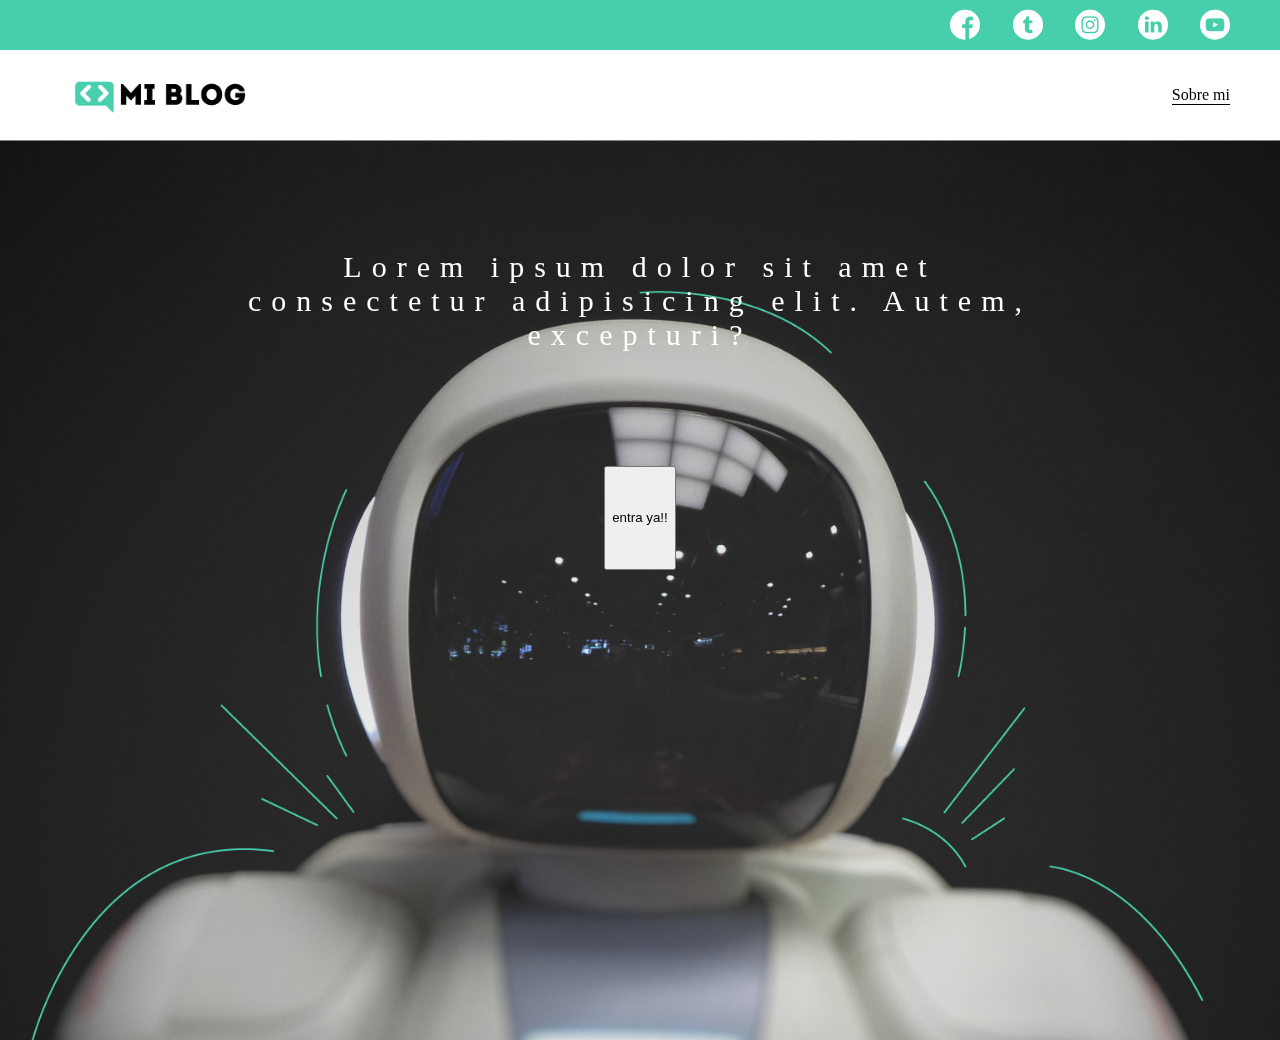
==== index.html @ ae358f39 "first commit" ====
<!DOCTYPE html>
<html lang="en">

<head>
    <meta charset="UTF-8">
    <meta http-equiv="X-UA-Compatible" content="IE=edge">
    <meta name="viewport" content="width=device-width, initial-scale=1.0">
    <title>Mi Blog</title>
    <link rel="stylesheet" href="css/main.css">
    <link rel="stylesheet" href="css/font/flaticon.css">
    <link rel="stylesheet" href="">
</head>

<body>
    <header>
        <section class="header-icons-container">
            <div class="icons">
                <a href=""><span class="flaticon-001-facebook"></span></a>
                <a href=""><span class="flaticon-002-twitter"></span></a>
                <a href=""><span class="flaticon-011-instagram"></span></a>
                <a href=""><span class="flaticon-010-linkedin"></span></a>
                <a href=""><span class="flaticon-008-youtube"></span></a>
            </div>
        </section>
        <nav>
            <section class="nav-logo-container">
                <a href="/"><img src="assets/img/Logo-negro.png" alt="logo de mi blog"></a>
            </section>
            <section class="profile-link">
                <a href="perfil.html">Sobre mi</a>
            </section>
        </nav>
    </header>
    <main class="home-main">
        <section>
            <p class="home-main-text">Lorem ipsum dolor sit amet consectetur adipisicing elit. Autem, excepturi?</p>
        <button class="home-main-button">
            <a href="blogs.html">entra ya!!</a>
        </button>
        </section>
    </main>
</body>

</html>
---- css/main.css ----
body {
    margin: 0;
    padding: 0;
    position: fixed;
    top: 0;
    bottom: 0;
    left: 0;
    right: 0;    
}

a{
    text-decoration: none;
    display: inline;
    color: black;
}

header{
    width: 100vw;
    height: 140px;
    display: grid;
    grid-template-rows: 1fr 1fr;
}

header .header-icons-container {
    width: 100vw;
    height: 50px;
    display: grid;
    background-color: #47cfac;

}

header .header-icons-container .icons{
    width: 300px;
    height: auto;
    display: flex;
    justify-items: flex-end;
    align-items: center;
    justify-content: space-between;
    justify-self: end;
    margin-right: 50px;
}

header .icons span {
    color: white;
}

nav{
    display: grid;
    grid-template-columns: 1fr 1fr;
    height: 90px;
}

nav .nav-logo-container {
    margin-left: 50px;
}

nav .nav-logo-container img {
    width: 220px;
    margin-top: 10px;
}

nav .profile-link {
    display: flex;
    align-items: center;
    justify-content: flex-end;
    margin-right: 50px;
}

nav .profile-link a{
    color: black;
    border-bottom: 1px solid black;
}

.home-main {
    display: grid;
    grid-template-columns: 1fr 4fr 1fr;
    height: 100%;
    background-image: url('../assets/img/Cover.png');
    background-position: center;
    background-repeat: no-repeat;
    background-size: cover;
}

.home-main section {
    display: grid;
    grid-column: 2;
    justify-items: center;
    height: 350px;
    margin-top: 80px;
}

.home-main-text {
    font-size: 30px;
    font-weight: 700px;
    letter-spacing: 10px;
    color: white;
    text-align: center;
}
---- css/font/flaticon.css ----
/*
  	Flaticon icon font: Flaticon
  	Creation date: 20/12/2018 09:27
  	*/

@font-face {
  font-family: "Flaticon";
  src: url("./Flaticon.eot");
  src: url("./Flaticon.eot?#iefix") format("embedded-opentype"),
       url("./Flaticon.woff") format("woff"),
       url("./Flaticon.ttf") format("truetype"),
       url("./Flaticon.svg#Flaticon") format("svg");
  font-weight: normal;
  font-style: normal;
}

@media screen and (-webkit-min-device-pixel-ratio:0) {
  @font-face {
    font-family: "Flaticon";
    src: url("./Flaticon.svg#Flaticon") format("svg");
  }
}

[class^="flaticon-"]:before, [class*=" flaticon-"]:before,
[class^="flaticon-"]:after, [class*=" flaticon-"]:after {   
  font-family: Flaticon;
        font-size: 30px;
font-style: normal;
margin-left: 20px;
}

.flaticon-001-facebook:before { content: "\f100"; }
.flaticon-002-twitter:before { content: "\f101"; }
.flaticon-003-whatsapp:before { content: "\f102"; }
.flaticon-004-groupme:before { content: "\f103"; }
.flaticon-005-kik:before { content: "\f104"; }
.flaticon-006-skype:before { content: "\f105"; }
.flaticon-007-periscope:before { content: "\f106"; }
.flaticon-008-youtube:before { content: "\f107"; }
.flaticon-009-itunes:before { content: "\f108"; }
.flaticon-010-linkedin:before { content: "\f109"; }
.flaticon-011-instagram:before { content: "\f10a"; }
.flaticon-012-messenger:before { content: "\f10b"; }
.flaticon-013-twitter-1:before { content: "\f10c"; }
.flaticon-014-snapchat:before { content: "\f10d"; }
.flaticon-015-reddit:before { content: "\f10e"; }
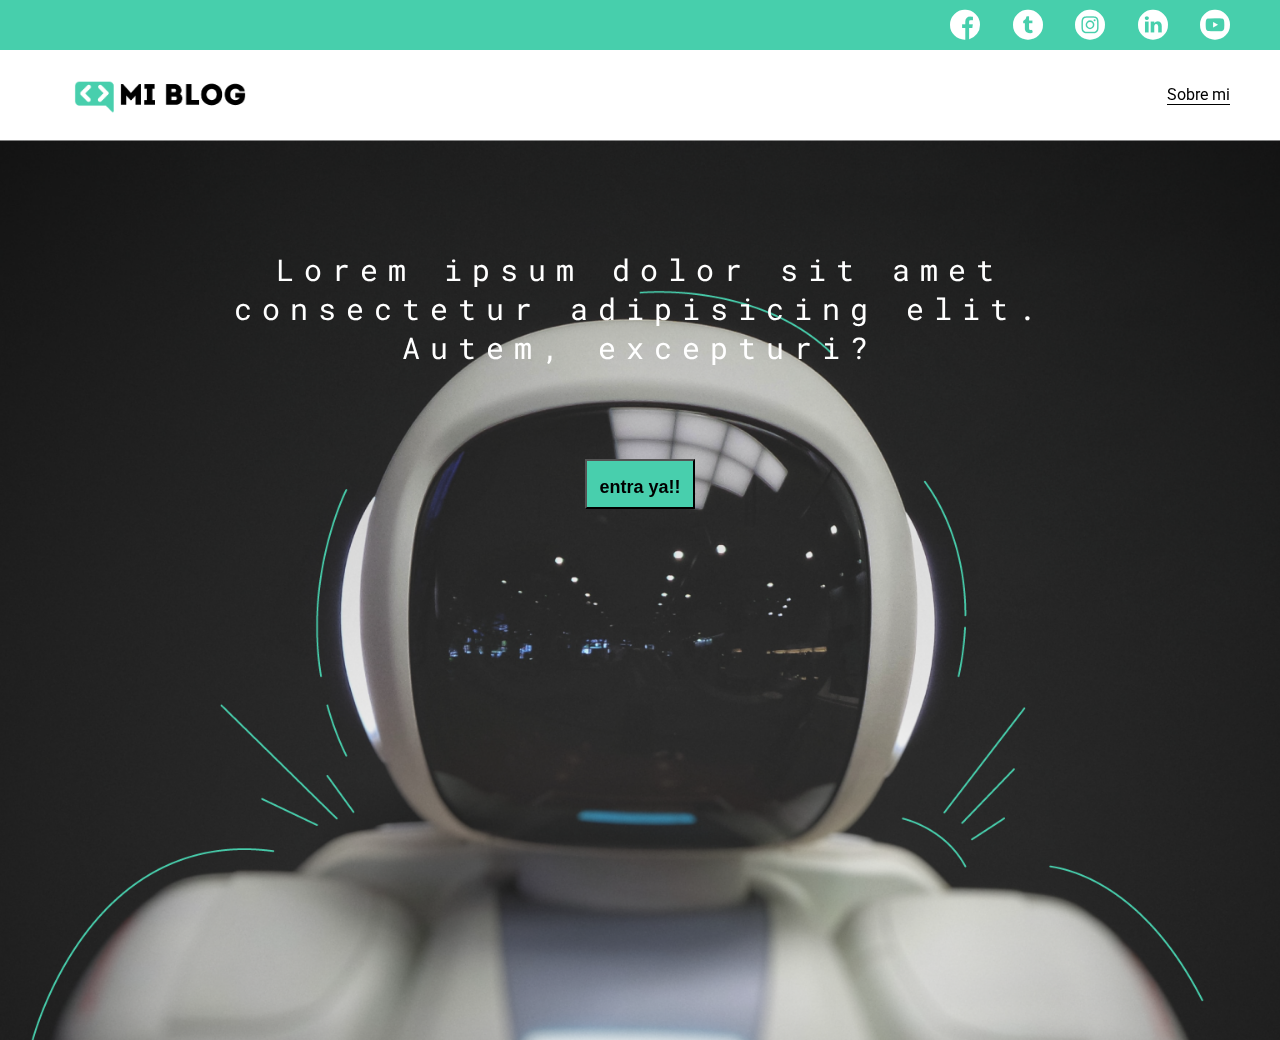
==== commit dd9e0599: "proyecto terminado a falta de Resposive-Design" ====
--- a/index.html
+++ b/index.html
@@ -11,7 +11,7 @@
     <link rel="stylesheet" href="">
 </head>
 
-<body>
+<body class="home-body">
     <header>
         <section class="header-icons-container">
             <div class="icons">
@@ -24,7 +24,7 @@
         </section>
         <nav>
             <section class="nav-logo-container">
-                <a href="/"><img src="assets/img/Logo-negro.png" alt="logo de mi blog"></a>
+                <a href="/index.html"><img src="assets/img/Logo-negro.png" alt="logo de mi blog"></a>
             </section>
             <section class="profile-link">
                 <a href="perfil.html">Sobre mi</a>
@@ -34,11 +34,10 @@
     <main class="home-main">
         <section>
             <p class="home-main-text">Lorem ipsum dolor sit amet consectetur adipisicing elit. Autem, excepturi?</p>
-        <button class="home-main-button">
-            <a href="blogs.html">entra ya!!</a>
-        </button>
+            <button class="home-main-button">
+                <a href="blogs.html">entra ya!!</a>
+            </button>
         </section>
     </main>
 </body>
-
 </html>--- a/css/main.css
+++ b/css/main.css
@@ -1,11 +1,15 @@
+@import url('https://fonts.googleapis.com/css?family=Roboto+Mono:400,500,700|Roboto+Slab:400,700|Roboto:400,500,700,900&display=swap');
+
+/* Global */
+
 body {
     margin: 0;
     padding: 0;
-    position: fixed;
     top: 0;
     bottom: 0;
     left: 0;
-    right: 0;    
+    right: 0;
+    font-family: 'roboto', monospace;    
 }
 
 a{
@@ -14,6 +18,17 @@
     color: black;
 }
 
+.home-body{
+    position: fixed;
+}
+
+.grid-container{
+    max-width: 980px;
+    margin: auto;
+}
+
+/* home */
+
 header{
     width: 100vw;
     height: 140px;
@@ -26,7 +41,6 @@
     height: 50px;
     display: grid;
     background-color: #47cfac;
-
 }
 
 header .header-icons-container .icons{
@@ -90,9 +104,192 @@
 }
 
 .home-main-text {
+    font-family: 'Roboto mono', monospace;
     font-size: 30px;
     font-weight: 700px;
     letter-spacing: 10px;
+    color: black;
+    text-align: center;
     color: white;
-    text-align: center;
-}+}
+
+.home-main-button {
+    width: 110px;
+    height: 50px;
+    background: #48cfad;
+    text-align: center;
+    font-weight: 700;
+    font-size: 18px;
+    line-height: 50px;
+}
+
+/* Blog page */
+
+.blogs-main {
+    display: grid;
+
+}
+
+.blogs-news-container {
+    background-color: #e6e9ed;
+    padding: 0 50px 40px;
+}
+
+.blogs-main-new {
+    display: grid;
+    grid-template-columns: 2fr 1fr;
+    grid-template-rows: 2fr;
+}
+
+.blogs-news-img-container {
+    grid-column: 1;
+}
+
+.blogs-news-img-container img{
+    width: 85%;
+}
+
+.blogs-news-info-container {
+    grid-column: 2;
+}
+
+.blogs-news-info-container p {
+    margin-bottom: 35px;
+}
+
+.blogs-posts-container {
+    padding: 0 50px 40px;
+    display: flex;
+    align-content: center;
+}
+
+.blogs-posts-container h3 {
+    border-bottom: 1px solid #cdd2da;
+    padding-bottom: 20px;
+    text-align: center;
+}
+
+.blogs-button {
+    border: 1px solid #47cfac;
+    padding: 10px 15px;
+    font-size: 12px;
+}
+
+.blogs-posts-container .post-container {
+    display: inline-block;  
+    padding-left: auto;
+    max-width: 30%;
+    margin-bottom: 50px;
+}
+
+.blogs-posts-container .post-container p {
+    margin-bottom: 35px;
+}
+
+.blogs-posts-container .post-container img {
+    width: 100%;
+}
+
+footer{
+    width: 100%;
+    height: 80px;
+    background-color: #22272d;
+    border-top: 35px solid #47cfac;
+    text-align: center; 
+}
+
+footer p {
+    color: white;
+    margin-top: 30px;
+}
+
+/* contacto */
+
+.blogpost-img-container {
+    padding: 0 50px 40px;
+}
+
+.blogpost-img-container img {
+    width: 100%;
+}
+
+.blogpost-main-container {
+    padding: 0 50px 40px;
+}
+
+.blogpost-main-container h3 {
+    border-bottom: 1px solid #cdd2da;
+    padding-bottom: 20px;
+}
+
+.blogpost-main-container div h1 {
+    font-size: 35px;
+}
+
+.contact-main-container{
+    display: flex;
+    background-color: #cdd2da;
+    justify-content: center;
+    height: 300px;
+}
+.contact-main-container section{
+    display: grid;
+    grid-template-columns: 1fr 2fr;
+    width: 500px;
+    align-self: center;
+}
+
+.contact-main-container section img {
+    width: 100px;
+}
+
+.contact-left{
+    justify-items: center;
+}
+
+.contact-right{
+    justify-items: center;
+    margin-left: 80px;
+}
+
+.btn-contact{
+    color: black;
+    border-bottom: 1px solid black;
+}
+
+/* perfil */
+
+.profile-main-container{
+    padding: 70px 40px;
+    background-color: #cdd2da;
+    margin-bottom: 50px;
+}
+
+.profile-main-container img {
+    width: 320px;
+    margin-right: 30px;
+}
+
+.profile-main-container .profile-container {
+    display: flex;
+}
+
+.profile-main-proyects {
+    padding: 0 50px 40px;    
+}
+
+.profile-main-proyects h3 {
+    border-bottom: 1px solid #cdd2da;
+    padding-bottom: 35px;
+    text-align: center;
+}
+
+.proyects-main-container {
+    display: grid;
+    grid-template-columns: 1fr 1fr 1fr;
+}
+
+.proyect-container {
+    padding: 0 5px;
+}
+
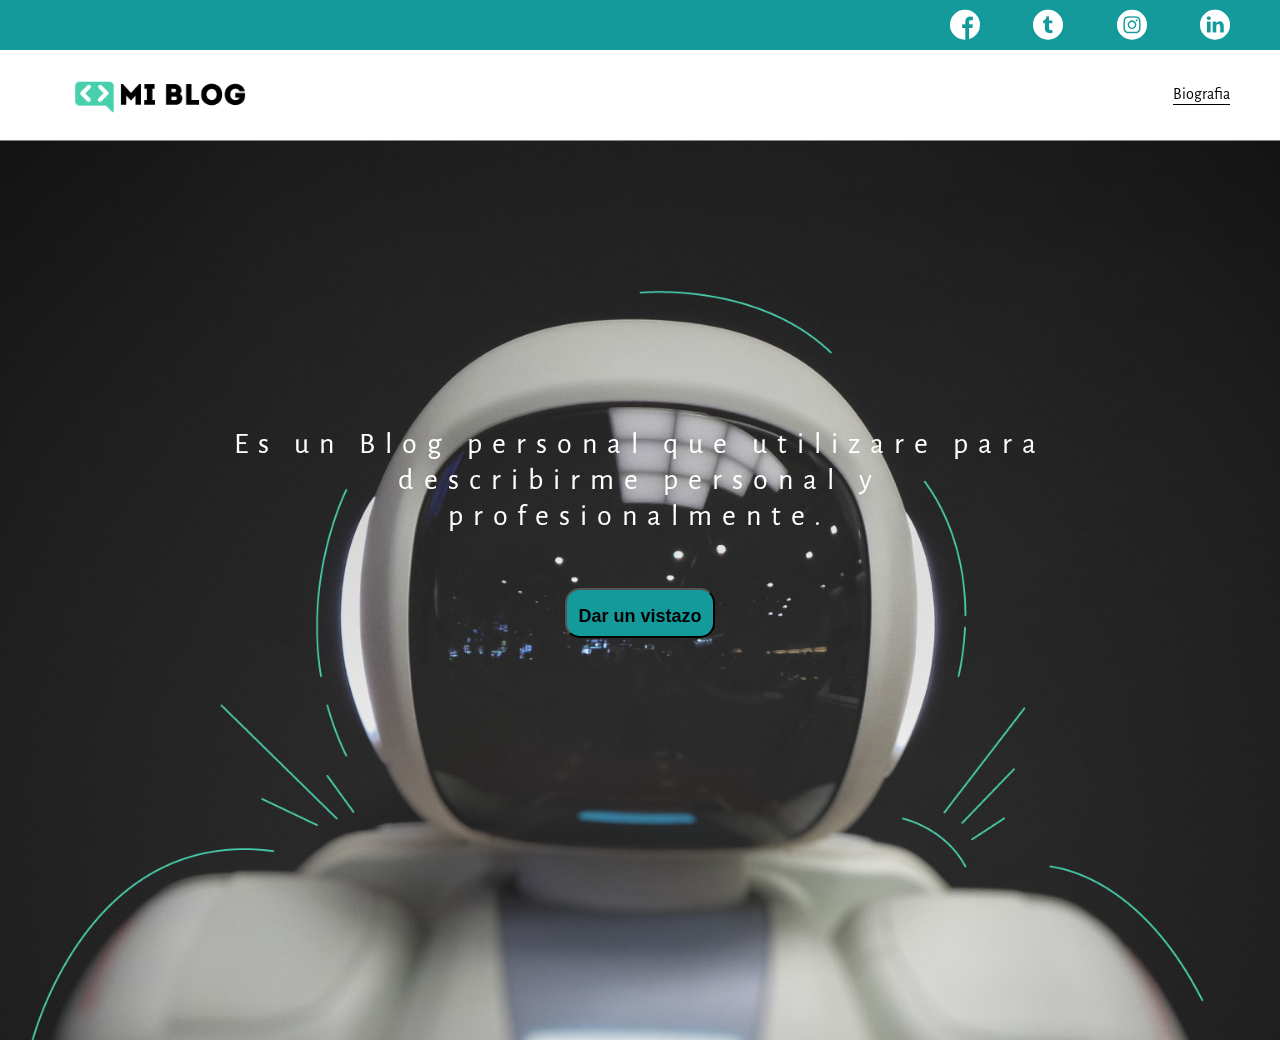
==== commit 2126e05a: "pagina principal por terminar" ====
--- a/index.html
+++ b/index.html
@@ -8,34 +8,34 @@
     <title>Mi Blog</title>
     <link rel="stylesheet" href="css/main.css">
     <link rel="stylesheet" href="css/font/flaticon.css">
-    <link rel="stylesheet" href="">
+    <link rel="stylesheet" href="css/media-queries.css">
 </head>
 
 <body class="home-body">
-    <header>
-        <section class="header-icons-container">
-            <div class="icons">
-                <a href=""><span class="flaticon-001-facebook"></span></a>
-                <a href=""><span class="flaticon-002-twitter"></span></a>
-                <a href=""><span class="flaticon-011-instagram"></span></a>
-                <a href=""><span class="flaticon-010-linkedin"></span></a>
-                <a href=""><span class="flaticon-008-youtube"></span></a>
+    <header class="header">
+        <section class="header__section">
+            <div class="header__icons">
+                <a href="https://www.facebook.com/profile.php?id=100001537331901"  target="_" rel="noopener noreferrer"><span class="flaticon-001-facebook"></span></a>
+                <a href="https://twitter.com/RG_uerrero" target="_blank" rel="noopener noreferrer"><span class="flaticon-002-twitter"></span></a>
+                <a href="https://www.instagram.com/rg_uerrero/" target="_blank" rel="noopener noreferrer"><span class="flaticon-011-instagram"></span></a>
+                <a href="https://www.linkedin.com/in/roberto-guerrero-125870201/" target="_blank" rel="noopener noreferrer"><span class="flaticon-010-linkedin"></span></a>
+                <!-- <a href="" target="_blank" rel="noopener noreferrer"><span class="flaticon-008-youtube"></span></a> -->
             </div>
         </section>
-        <nav>
-            <section class="nav-logo-container">
+        <nav class="nav">
+            <section class="nav__section">
                 <a href="/index.html"><img src="assets/img/Logo-negro.png" alt="logo de mi blog"></a>
             </section>
-            <section class="profile-link">
-                <a href="perfil.html">Sobre mi</a>
+            <section class="profile__link">
+                <a href="perfil.html">Biografia</a>
             </section>
         </nav>
     </header>
-    <main class="home-main">
-        <section>
-            <p class="home-main-text">Lorem ipsum dolor sit amet consectetur adipisicing elit. Autem, excepturi?</p>
-            <button class="home-main-button">
-                <a href="blogs.html">entra ya!!</a>
+    <main class="main__container">
+        <section class="main__section">
+            <p class="main__p">Es un Blog personal que utilizare para describirme personal y profesionalmente.</p>
+            <button class="main__btn">
+                <a href="blogs.html">Dar un vistazo</a>
             </button>
         </section>
     </main>
--- a/css/main.css
+++ b/css/main.css
@@ -1,6 +1,15 @@
-@import url('https://fonts.googleapis.com/css?family=Roboto+Mono:400,500,700|Roboto+Slab:400,700|Roboto:400,500,700,900&display=swap');
+@import url('https://fonts.googleapis.com/css2?family=Alegreya+Sans:wght@100;300;500&display=swap');
 
 /* Global */
+
+:root {
+    --grey: #B4BEC9;
+    --blue-green: #159A9C;
+    --black-blue: #002333;
+    --green-white: #DEEFE7;
+    --white: #FFFFFF;
+    --black: #000000;
+}
 
 body {
     margin: 0;
@@ -9,41 +18,40 @@
     bottom: 0;
     left: 0;
     right: 0;
-    font-family: 'roboto', monospace;    
-}
-
-a{
+    font-family: 'Alegreya Sans', sans-serif;
+}
+
+a {
     text-decoration: none;
     display: inline;
-    color: black;
-}
-
-.home-body{
+    color: var(--black);
+}
+
+.home-body {
     position: fixed;
 }
 
-.grid-container{
+.grid-container {
     max-width: 980px;
     margin: auto;
 }
 
 /* home */
 
-header{
+.header {
     width: 100vw;
     height: 140px;
     display: grid;
     grid-template-rows: 1fr 1fr;
 }
-
-header .header-icons-container {
+.header__section {
     width: 100vw;
     height: 50px;
     display: grid;
-    background-color: #47cfac;
-}
-
-header .header-icons-container .icons{
+    background-color: var(--blue-green);
+}
+
+.header__icons {
     width: 300px;
     height: auto;
     display: flex;
@@ -54,38 +62,38 @@
     margin-right: 50px;
 }
 
-header .icons span {
-    color: white;
-}
-
-nav{
+.header__icons span {
+    color: var(--white);
+}
+
+nav {
     display: grid;
     grid-template-columns: 1fr 1fr;
     height: 90px;
 }
 
-nav .nav-logo-container {
+.nav__section {
     margin-left: 50px;
 }
 
-nav .nav-logo-container img {
+.nav__section img {
     width: 220px;
     margin-top: 10px;
 }
 
-nav .profile-link {
+.profile__link {
     display: flex;
     align-items: center;
     justify-content: flex-end;
     margin-right: 50px;
 }
 
-nav .profile-link a{
-    color: black;
-    border-bottom: 1px solid black;
-}
-
-.home-main {
+.profile__link a {
+    color: var(--black);
+    border-bottom: 1px solid var(--black);
+}
+
+.main__container {
     display: grid;
     grid-template-columns: 1fr 4fr 1fr;
     height: 100%;
@@ -95,32 +103,33 @@
     background-size: cover;
 }
 
-.home-main section {
+.main__section {
     display: grid;
     grid-column: 2;
     justify-items: center;
-    height: 350px;
-    margin-top: 80px;
-}
-
-.home-main-text {
-    font-family: 'Roboto mono', monospace;
+    height: 266px;
+    margin-top: 30%;
+}
+
+.main__p {
+    font-family: 'Alegreya Sans', sans-serif;
     font-size: 30px;
     font-weight: 700px;
     letter-spacing: 10px;
-    color: black;
-    text-align: center;
-    color: white;
-}
-
-.home-main-button {
-    width: 110px;
+    color: var(--black);
+    text-align: center;
+    color: var(--white);
+}
+
+.main__btn {
+    width: 150px;
     height: 50px;
-    background: #48cfad;
+    background: var(--blue-green);
     text-align: center;
     font-weight: 700;
     font-size: 18px;
     line-height: 50px;
+    border-radius: 15px;
 }
 
 /* Blog page */
@@ -131,7 +140,7 @@
 }
 
 .blogs-news-container {
-    background-color: #e6e9ed;
+    background-color: var(--green-white);
     padding: 0 50px 40px;
 }
 
@@ -145,7 +154,7 @@
     grid-column: 1;
 }
 
-.blogs-news-img-container img{
+.blogs-news-img-container img {
     width: 85%;
 }
 
@@ -164,19 +173,19 @@
 }
 
 .blogs-posts-container h3 {
-    border-bottom: 1px solid #cdd2da;
+    border-bottom: 1px solid var(--grey);
     padding-bottom: 20px;
     text-align: center;
 }
 
 .blogs-button {
-    border: 1px solid #47cfac;
+    border: 1px solid var(--blue-green);
     padding: 10px 15px;
     font-size: 12px;
 }
 
 .blogs-posts-container .post-container {
-    display: inline-block;  
+    display: inline-block;
     padding-left: auto;
     max-width: 30%;
     margin-bottom: 50px;
@@ -190,16 +199,16 @@
     width: 100%;
 }
 
-footer{
+footer {
     width: 100%;
     height: 80px;
     background-color: #22272d;
-    border-top: 35px solid #47cfac;
-    text-align: center; 
+    border-top: 35px solid var(--blue-green);
+    text-align: center;
 }
 
 footer p {
-    color: white;
+    color: var(--white);
     margin-top: 30px;
 }
 
@@ -218,7 +227,7 @@
 }
 
 .blogpost-main-container h3 {
-    border-bottom: 1px solid #cdd2da;
+    border-bottom: 1px solid var(--grey);
     padding-bottom: 20px;
 }
 
@@ -226,13 +235,14 @@
     font-size: 35px;
 }
 
-.contact-main-container{
-    display: flex;
-    background-color: #cdd2da;
+.contact-main-container {
+    display: flex;
+    background-color: var(--grey);
     justify-content: center;
     height: 300px;
 }
-.contact-main-container section{
+
+.contact-main-container section {
     display: grid;
     grid-template-columns: 1fr 2fr;
     width: 500px;
@@ -243,31 +253,32 @@
     width: 100px;
 }
 
-.contact-left{
+.contact-left {
     justify-items: center;
 }
 
-.contact-right{
+.contact-right {
     justify-items: center;
     margin-left: 80px;
 }
 
-.btn-contact{
-    color: black;
-    border-bottom: 1px solid black;
+.btn-contact {
+    color: var(--black);
+    border-bottom: 1px solid var(--black);
 }
 
 /* perfil */
 
-.profile-main-container{
+.profile-main-container {
     padding: 70px 40px;
-    background-color: #cdd2da;
+    background-color: var(--grey);
     margin-bottom: 50px;
 }
 
 .profile-main-container img {
     width: 320px;
     margin-right: 30px;
+    border-radius: 25px;
 }
 
 .profile-main-container .profile-container {
@@ -275,7 +286,7 @@
 }
 
 .profile-main-proyects {
-    padding: 0 50px 40px;    
+    padding: 0 50px 40px;
 }
 
 .profile-main-proyects h3 {
@@ -291,5 +302,4 @@
 
 .proyect-container {
     padding: 0 5px;
-}
-
+}--- a/css/media-queries.css
+++ b/css/media-queries.css
@@ -0,0 +1,45 @@
+@media(max-width: 900px){
+    .blogs-main-new{
+        grid-template-columns: 1fr;
+        grid-template-rows: 3fr;
+    }
+
+    .blogs-new-img-container {
+        grid-row: 2;
+    }
+
+    .blogs-news-info-container {
+        grid-column: 1;
+        grid-row: 3;
+    }
+    
+    .blogs-news-img-container img {
+        width: 100%;
+    }
+
+    .blogs-posts-container .post-container{
+        max-width: 45%;
+    }
+
+    .proyects-main-container{
+        grid-template-columns: 1fr 1fr;
+        grid-template-rows: 2fr;
+    }
+    .profile-main-container .profile-container{
+        display: block;
+    }
+    
+    .profile-container{
+        align-items: center;
+    }
+
+    .profile-container img {
+        width: 100%;
+    }
+}  
+
+@media (max-width:600px) {
+    .blogs-posts-container .post-container{
+        max-width: 95%;
+    }
+}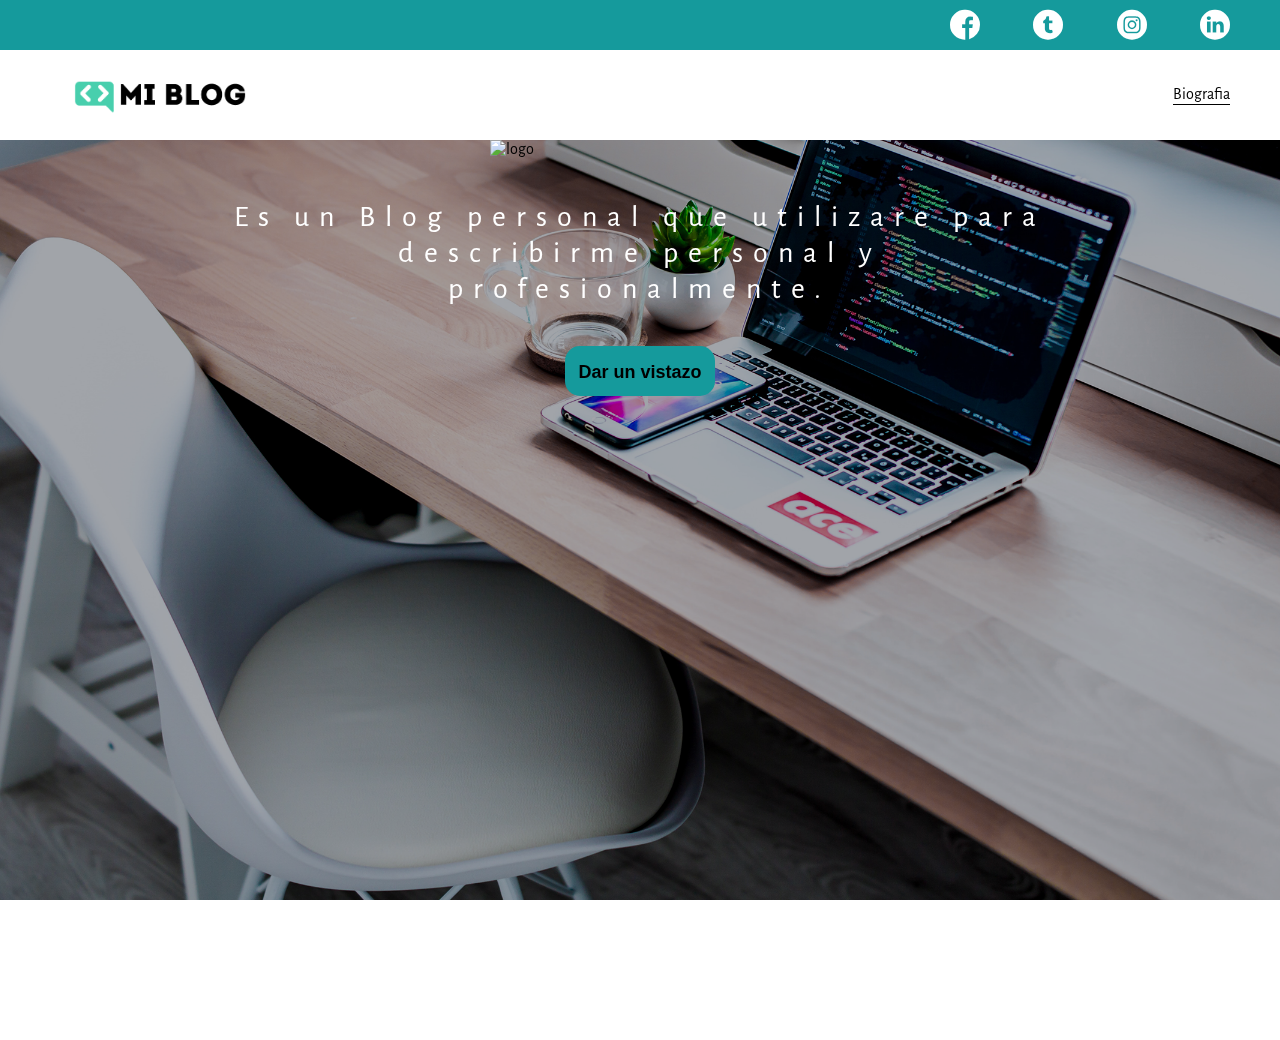
==== commit 9957d0ce: "avances de proyecto" ====
--- a/index.html
+++ b/index.html
@@ -33,6 +33,7 @@
     </header>
     <main class="main__container">
         <section class="main__section">
+            <img src="/assets/img/logo.png" alt="logo" >
             <p class="main__p">Es un Blog personal que utilizare para describirme personal y profesionalmente.</p>
             <button class="main__btn">
                 <a href="blogs.html">Dar un vistazo</a>
--- a/css/main.css
+++ b/css/main.css
@@ -1,6 +1,6 @@
 @import url('https://fonts.googleapis.com/css2?family=Alegreya+Sans:wght@100;300;500&display=swap');
 
-/* Global */
+/*--------------- Global ---------------*/
 
 :root {
     --grey: #B4BEC9;
@@ -31,12 +31,12 @@
     position: fixed;
 }
 
-.grid-container {
+.grid__container {
     max-width: 980px;
     margin: auto;
 }
 
-/* home */
+/*--------------- home ---------------*/
 
 .header {
     width: 100vw;
@@ -44,6 +44,7 @@
     display: grid;
     grid-template-rows: 1fr 1fr;
 }
+
 .header__section {
     width: 100vw;
     height: 50px;
@@ -97,10 +98,11 @@
     display: grid;
     grid-template-columns: 1fr 4fr 1fr;
     height: 100%;
-    background-image: url('../assets/img/Cover.png');
+    background-image: url('../assets/img/post-2.png');
     background-position: center;
     background-repeat: no-repeat;
     background-size: cover;
+    background-attachment: fixed;
 }
 
 .main__section {
@@ -108,7 +110,10 @@
     grid-column: 2;
     justify-items: center;
     height: 266px;
-    margin-top: 30%;
+}
+
+.main__section img {
+    width: 300px;
 }
 
 .main__p {
@@ -130,74 +135,162 @@
     font-size: 18px;
     line-height: 50px;
     border-radius: 15px;
-}
-
-/* Blog page */
-
-.blogs-main {
-    display: grid;
-
-}
-
-.blogs-news-container {
+    border: none;
+}
+
+/*--------------- Blog Page ---------------*/
+
+.main__blogs {
+    display: grid;
+}
+
+.blogs__header{
     background-color: var(--green-white);
     padding: 0 50px 40px;
 }
 
-.blogs-main-new {
-    display: grid;
-    grid-template-columns: 2fr 1fr;
-    grid-template-rows: 2fr;
-}
-
-.blogs-news-img-container {
-    grid-column: 1;
-}
-
-.blogs-news-img-container img {
+.blogs-posts__section {
+    text-align: center;
+}
+
+.blogs-header__img{
+    text-align: center;
+}
+
+.blogs-header__img img {
     width: 85%;
 }
 
-.blogs-news-info-container {
-    grid-column: 2;
-}
-
-.blogs-news-info-container p {
+.blogs-header__info p {
     margin-bottom: 35px;
 }
 
-.blogs-posts-container {
+.blogs-posts__container {
     padding: 0 50px 40px;
     display: flex;
     align-content: center;
 }
 
-.blogs-posts-container h3 {
+.blogs-posts__container h3 {
     border-bottom: 1px solid var(--grey);
     padding-bottom: 20px;
     text-align: center;
 }
 
-.blogs-button {
+.blogs-header__button {
     border: 1px solid var(--blue-green);
     padding: 10px 15px;
     font-size: 12px;
 }
 
-.blogs-posts-container .post-container {
+.post__container {
     display: inline-block;
     padding-left: auto;
     max-width: 30%;
+    margin: 0 10px 50px 10px;
+}
+
+.post__container p {
+    margin-bottom: 35px;
+}
+
+.post__container img {
+    width: 100%;
+}
+
+/*--------------- contacto ---------------*/
+
+.blogpost-img-container {
+    padding: 0 50px 40px;
+}
+
+.blogpost-img-container img {
+    width: 100%;
+}
+
+.blogpost-main-container {
+    padding: 0 50px 40px;
+}
+
+.blogpost-main-container h3 {
+    border-bottom: 1px solid var(--grey);
+    padding-bottom: 20px;
+}
+
+.blogpost-main-container div h1 {
+    font-size: 35px;
+}
+
+.contact-main-container {
+    display: flex;
+    background-color: var(--grey);
+    justify-content: center;
+    height: 300px;
+}
+
+.contact-main-container section {
+    display: grid;
+    grid-template-columns: 1fr 2fr;
+    width: 500px;
+    align-self: center;
+}
+
+.contact-main-container section img {
+    width: 100px;
+}
+
+.contact-left {
+    justify-items: center;
+}
+
+.contact-right {
+    justify-items: center;
+    margin-left: 80px;
+}
+
+.btn-contact {
+    color: var(--black);
+    border-bottom: 1px solid var(--black);
+}
+
+/*--------------- perfil ---------------*/
+
+.profile-main-container {
+    padding: 70px 40px;
+    background-color: var(--grey);
     margin-bottom: 50px;
 }
 
-.blogs-posts-container .post-container p {
-    margin-bottom: 35px;
-}
-
-.blogs-posts-container .post-container img {
-    width: 100%;
-}
+.profile-main-container img {
+    width: 320px;
+    margin-right: 30px;
+    border-radius: 25px;
+}
+
+.profile-main-container .profile-container {
+    display: flex;
+}
+
+.profile-main-proyects {
+    padding: 0 50px 40px;
+}
+
+.profile-main-proyects h3 {
+    border-bottom: 1px solid #cdd2da;
+    padding-bottom: 35px;
+    text-align: center;
+}
+
+.proyects-main-container {
+    display: grid;
+    grid-template-columns: 1fr 1fr 1fr;
+}
+
+.proyect-container {
+    padding: 0 5px;
+}
+
+/*--------------- Footer ---------------*/
 
 footer {
     width: 100%;
@@ -210,96 +303,4 @@
 footer p {
     color: var(--white);
     margin-top: 30px;
-}
-
-/* contacto */
-
-.blogpost-img-container {
-    padding: 0 50px 40px;
-}
-
-.blogpost-img-container img {
-    width: 100%;
-}
-
-.blogpost-main-container {
-    padding: 0 50px 40px;
-}
-
-.blogpost-main-container h3 {
-    border-bottom: 1px solid var(--grey);
-    padding-bottom: 20px;
-}
-
-.blogpost-main-container div h1 {
-    font-size: 35px;
-}
-
-.contact-main-container {
-    display: flex;
-    background-color: var(--grey);
-    justify-content: center;
-    height: 300px;
-}
-
-.contact-main-container section {
-    display: grid;
-    grid-template-columns: 1fr 2fr;
-    width: 500px;
-    align-self: center;
-}
-
-.contact-main-container section img {
-    width: 100px;
-}
-
-.contact-left {
-    justify-items: center;
-}
-
-.contact-right {
-    justify-items: center;
-    margin-left: 80px;
-}
-
-.btn-contact {
-    color: var(--black);
-    border-bottom: 1px solid var(--black);
-}
-
-/* perfil */
-
-.profile-main-container {
-    padding: 70px 40px;
-    background-color: var(--grey);
-    margin-bottom: 50px;
-}
-
-.profile-main-container img {
-    width: 320px;
-    margin-right: 30px;
-    border-radius: 25px;
-}
-
-.profile-main-container .profile-container {
-    display: flex;
-}
-
-.profile-main-proyects {
-    padding: 0 50px 40px;
-}
-
-.profile-main-proyects h3 {
-    border-bottom: 1px solid #cdd2da;
-    padding-bottom: 35px;
-    text-align: center;
-}
-
-.proyects-main-container {
-    display: grid;
-    grid-template-columns: 1fr 1fr 1fr;
-}
-
-.proyect-container {
-    padding: 0 5px;
 }--- a/css/media-queries.css
+++ b/css/media-queries.css
@@ -1,45 +1,47 @@
-@media(max-width: 900px){
-    .blogs-main-new{
+@media(max-width: 900px) {
+    .blogs-main-new {
         grid-template-columns: 1fr;
         grid-template-rows: 3fr;
     }
 
-    .blogs-new-img-container {
+    .blogs-header__img {
         grid-row: 2;
     }
 
-    .blogs-news-info-container {
+    .blogs-header__info {
         grid-column: 1;
         grid-row: 3;
     }
-    
-    .blogs-news-img-container img {
-        width: 100%;
+
+    .blogs-header__img img {
+        width: 85%;
     }
 
-    .blogs-posts-container .post-container{
+    .post__container {
         max-width: 45%;
     }
 
-    .proyects-main-container{
+    .proyects-main-container {
         grid-template-columns: 1fr 1fr;
         grid-template-rows: 2fr;
     }
-    .profile-main-container .profile-container{
+
+    .profile-main-container .profile-container {
         display: block;
     }
-    
-    .profile-container{
+
+    .profile-container {
         align-items: center;
     }
 
     .profile-container img {
         width: 100%;
     }
-}  
+}
 
 @media (max-width:600px) {
-    .blogs-posts-container .post-container{
+    .post__container {
+        width: 410px;
         max-width: 95%;
     }
 }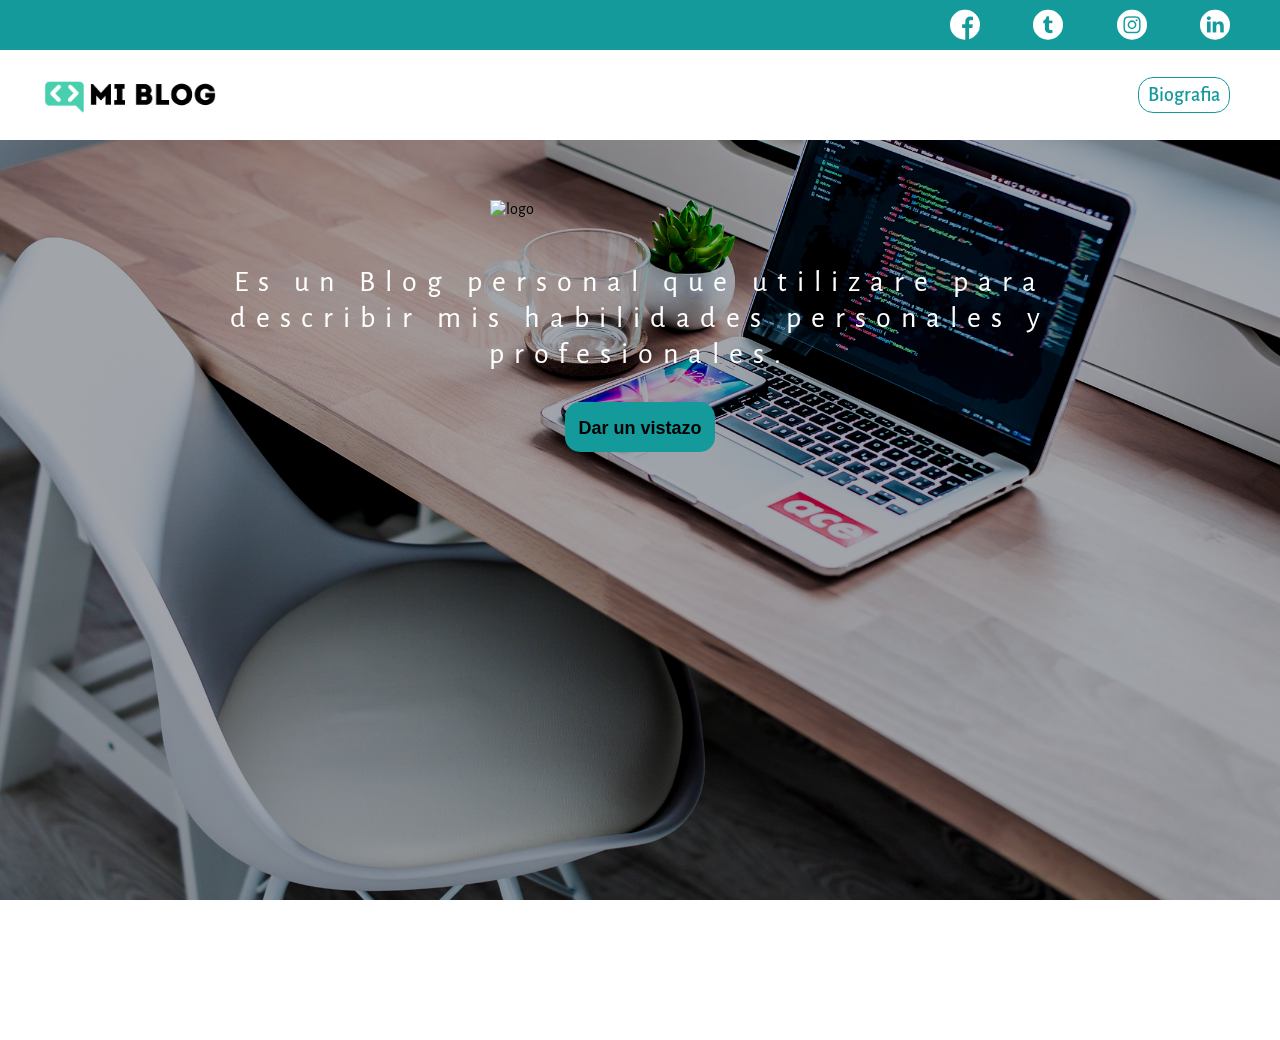
==== commit acde0eda: "home terminado" ====
--- a/index.html
+++ b/index.html
@@ -15,6 +15,7 @@
     <header class="header">
         <section class="header__section">
             <div class="header__icons">
+                <a href="perfil.html" class="btn__biografia btn__uno">Biografia</a>
                 <a href="https://www.facebook.com/profile.php?id=100001537331901"  target="_" rel="noopener noreferrer"><span class="flaticon-001-facebook"></span></a>
                 <a href="https://twitter.com/RG_uerrero" target="_blank" rel="noopener noreferrer"><span class="flaticon-002-twitter"></span></a>
                 <a href="https://www.instagram.com/rg_uerrero/" target="_blank" rel="noopener noreferrer"><span class="flaticon-011-instagram"></span></a>
@@ -27,14 +28,14 @@
                 <a href="/index.html"><img src="assets/img/Logo-negro.png" alt="logo de mi blog"></a>
             </section>
             <section class="profile__link">
-                <a href="perfil.html">Biografia</a>
+                <a href="perfil.html" class="btn__biografia btn__dos">Biografia</a>
             </section>
         </nav>
     </header>
     <main class="main__container">
         <section class="main__section">
             <img src="/assets/img/logo.png" alt="logo" >
-            <p class="main__p">Es un Blog personal que utilizare para describirme personal y profesionalmente.</p>
+            <p class="main__p">Es un Blog personal que utilizare para describir mis habilidades personales y profesionales.</p>
             <button class="main__btn">
                 <a href="blogs.html">Dar un vistazo</a>
             </button>
--- a/css/main.css
+++ b/css/main.css
@@ -74,7 +74,7 @@
 }
 
 .nav__section {
-    margin-left: 50px;
+    margin-left: 20px;
 }
 
 .nav__section img {
@@ -89,9 +89,19 @@
     margin-right: 50px;
 }
 
-.profile__link a {
-    color: var(--black);
-    border-bottom: 1px solid var(--black);
+.btn__biografia{
+    width: 80px;
+    text-align: center;
+    color: var(--blue-green);
+    padding: 5px;
+    font-size: 20px;
+    font-weight: 500;
+    border: 1px solid var(--blue-green);
+    border-radius: 15px;
+}
+
+.btn__uno{
+    display: none;
 }
 
 .main__container {
@@ -113,6 +123,7 @@
 }
 
 .main__section img {
+    margin: 60px 0 15px;
     width: 300px;
 }
 
--- a/css/media-queries.css
+++ b/css/media-queries.css
@@ -1,3 +1,12 @@
+:root {
+    --grey: #B4BEC9;
+    --blue-green: #159A9C;
+    --black-blue: #002333;
+    --green-white: #DEEFE7;
+    --white: #FFFFFF;
+    --black: #000000;
+}
+
 @media(max-width: 900px) {
     .blogs-main-new {
         grid-template-columns: 1fr;
@@ -40,6 +49,27 @@
 }
 
 @media (max-width:600px) {
+    .header__icons{
+        width: 350px;
+    }
+
+    .btn__biografia{
+        color: var(--white);
+        border: 1px solid var(--white);
+    }
+
+    .btn__uno{
+        display: block;
+    }
+
+    .btn__dos{
+        display: none;
+    }
+
+    .main__section img {
+        width: 200px;
+    }
+
     .post__container {
         width: 410px;
         max-width: 95%;
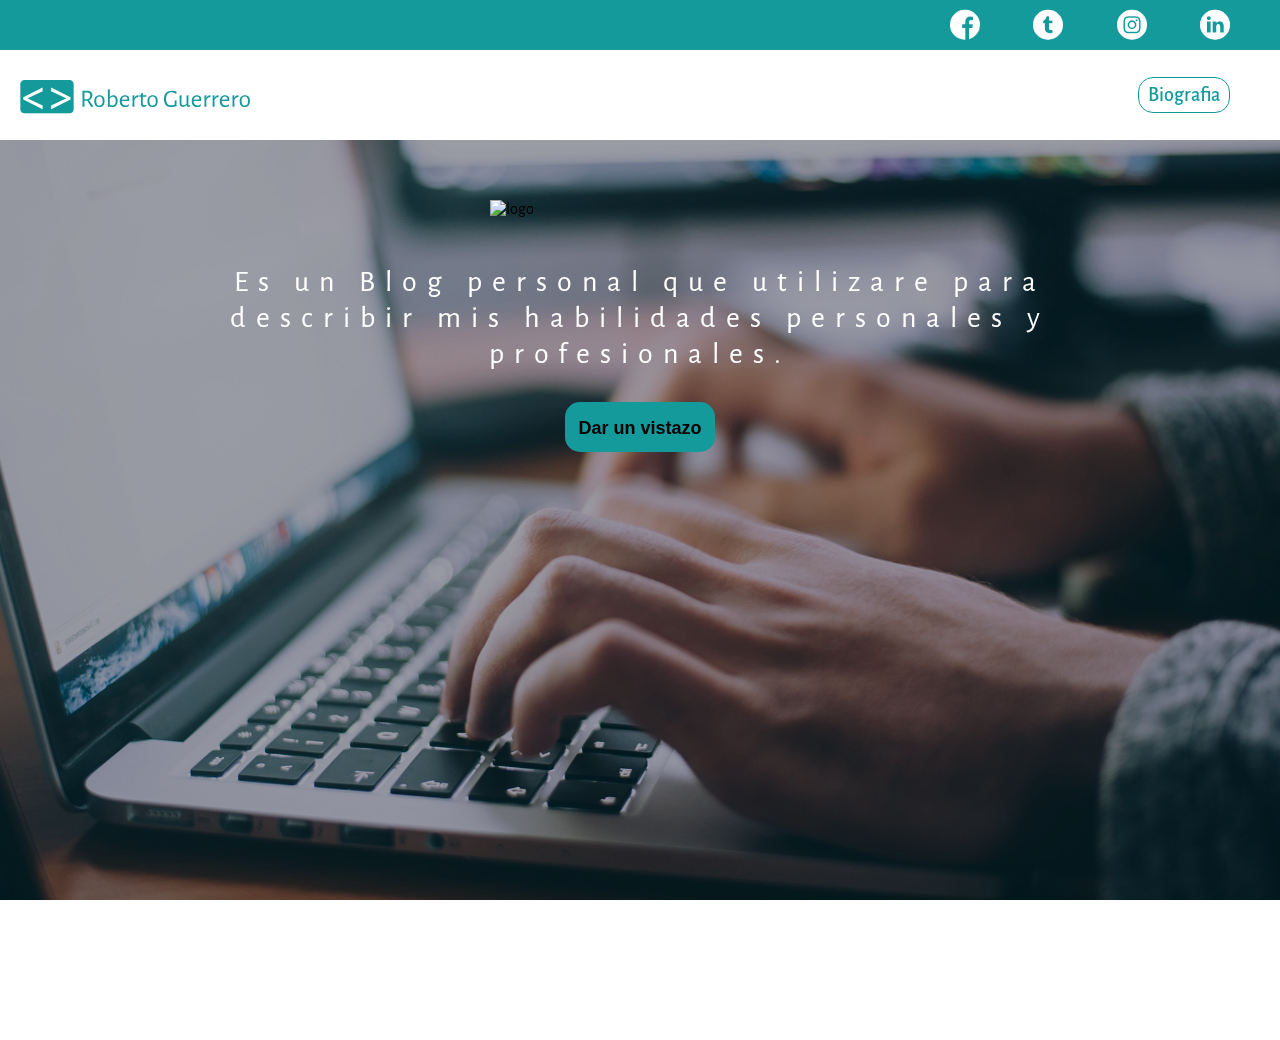
==== commit fc6ad0d3: "home_pag terminada" ====
--- a/index.html
+++ b/index.html
@@ -6,6 +6,7 @@
     <meta http-equiv="X-UA-Compatible" content="IE=edge">
     <meta name="viewport" content="width=device-width, initial-scale=1.0">
     <title>Mi Blog</title>
+    <link rel="shortcut icon" href="/assets/img/icon.svg">
     <link rel="stylesheet" href="css/main.css">
     <link rel="stylesheet" href="css/font/flaticon.css">
     <link rel="stylesheet" href="css/media-queries.css">
@@ -25,7 +26,7 @@
         </section>
         <nav class="nav">
             <section class="nav__section">
-                <a href="/index.html"><img src="assets/img/Logo-negro.png" alt="logo de mi blog"></a>
+                <a href="/index.html"><img src="assets/img/Logo_name.svg" alt="logo de mi blog"></a>
             </section>
             <section class="profile__link">
                 <a href="perfil.html" class="btn__biografia btn__dos">Biografia</a>
--- a/css/main.css
+++ b/css/main.css
@@ -70,7 +70,7 @@
 nav {
     display: grid;
     grid-template-columns: 1fr 1fr;
-    height: 90px;
+    height: 50px;
 }
 
 .nav__section {
@@ -78,7 +78,7 @@
 }
 
 .nav__section img {
-    width: 220px;
+    width: 230px;
     margin-top: 10px;
 }
 
@@ -108,7 +108,7 @@
     display: grid;
     grid-template-columns: 1fr 4fr 1fr;
     height: 100%;
-    background-image: url('../assets/img/post-2.png');
+    background-image: url('../assets/img/post-3.png');
     background-position: center;
     background-repeat: no-repeat;
     background-size: cover;
--- a/css/media-queries.css
+++ b/css/media-queries.css
@@ -66,8 +66,12 @@
         display: none;
     }
 
+    .main__p{
+        margin: 15px 0;
+    }
+
     .main__section img {
-        width: 200px;
+        width: 100px;
     }
 
     .post__container {
